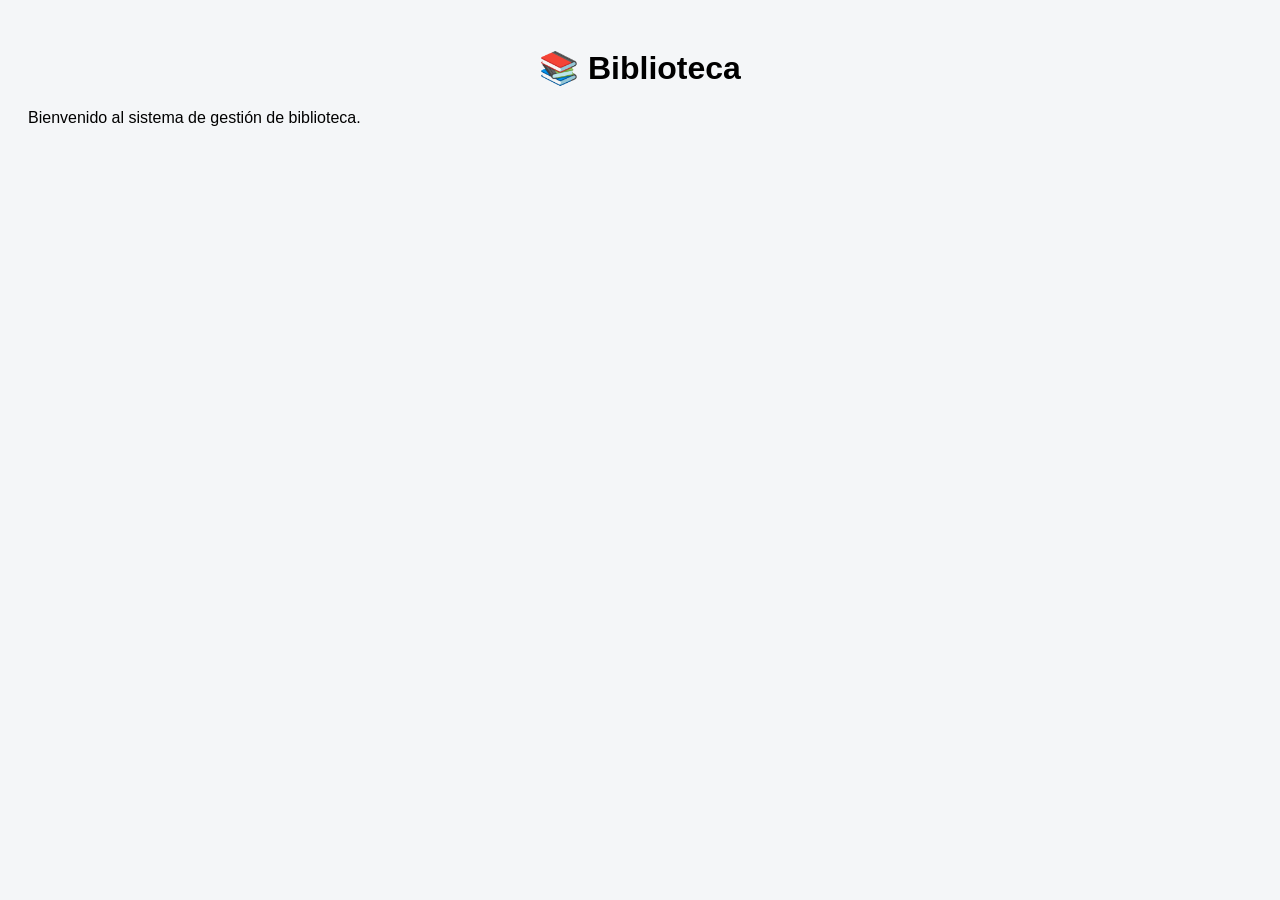
==== src/main/resources/static/index.html @ 1b9535b3 "Creación de interfaz web para interacción con la API" ====
<!DOCTYPE html>
<html lang="es">
<head>
    <meta charset="UTF-8">
    <title>Biblioteca API - Interfaz</title>
    <link rel="stylesheet" href="style.css">
</head>
<body>

<div id="login-area" style="position:absolute; top:10px; right:10px;"></div>

<h1>📚 Biblioteca</h1>
<p>Bienvenido al sistema de gestión de biblioteca.</p>

<script src="app.js"></script>
</body>

</html>
---- src/main/resources/static/style.css ----
body {
    font-family: Arial, sans-serif;
    background: #f4f6f8;
    padding: 20px;
}

h1 {
    text-align: center;
}

section {
    background: white;
    padding: 15px;
    margin-bottom: 20px;
    border-radius: 5px;
}

input {
    margin: 5px;
    padding: 5px;
}

button {
    padding: 6px 12px;
    cursor: pointer;
}

table {
    width: 100%;
    border-collapse: collapse;
}

th, td {
    border: 1px solid #ddd;
    padding: 8px;
}
.disponible {
    color: green;
    font-weight: bold;
}

.prestado {
    color: red;
    font-weight: bold;
}
.error {
    color: crimson;
    font-weight: bold;
}
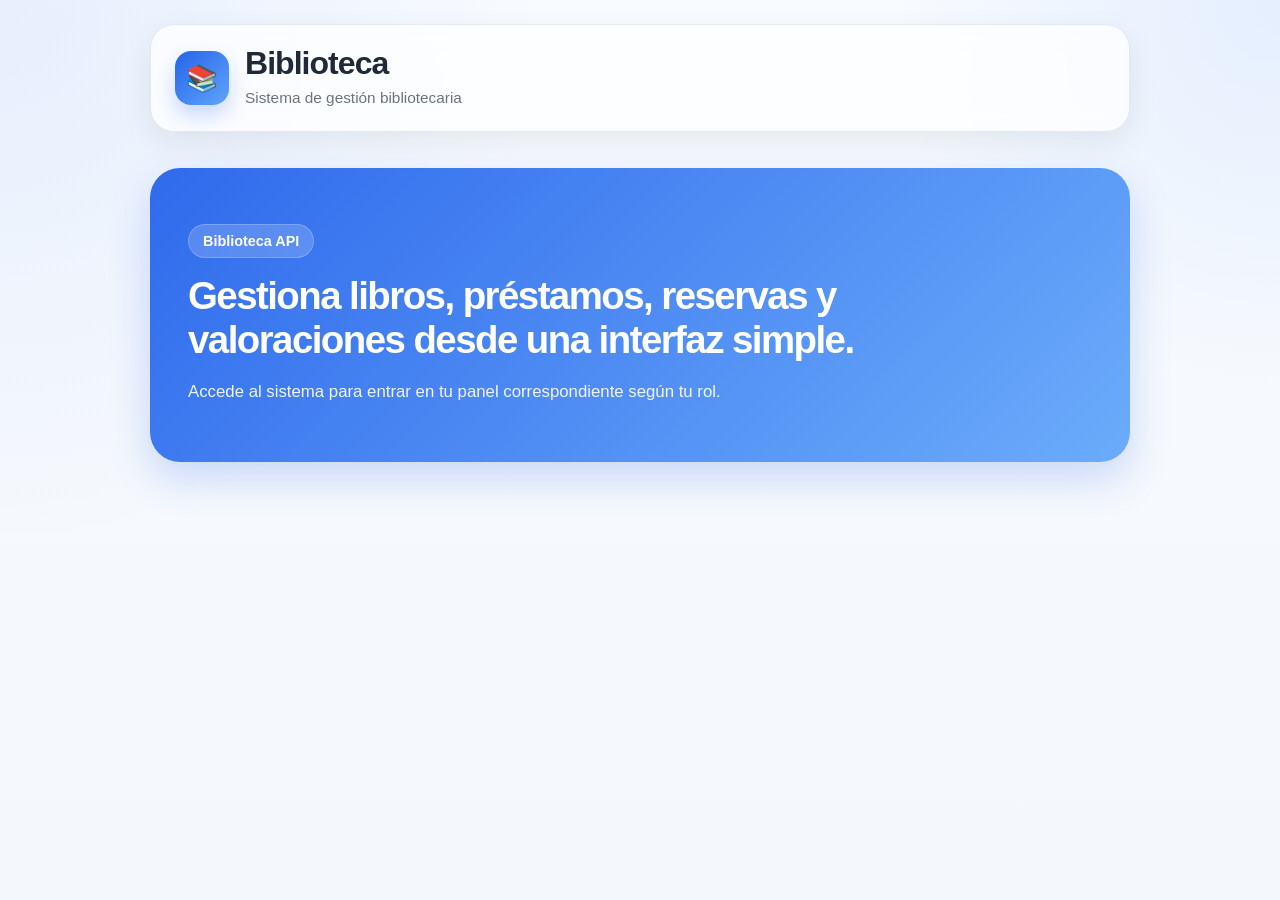
==== commit a63d2a2b: "Añadido recomendador de libros con IA y test unitarios" ====
--- a/src/main/resources/static/index.html
+++ b/src/main/resources/static/index.html
@@ -2,17 +2,35 @@
 <html lang="es">
 <head>
     <meta charset="UTF-8">
+    <meta name="viewport" content="width=device-width, initial-scale=1">
     <title>Biblioteca API - Interfaz</title>
     <link rel="stylesheet" href="style.css">
 </head>
-<body>
+<body class="page-home">
 
-<div id="login-area" style="position:absolute; top:10px; right:10px;"></div>
+<div class="page-shell centered-shell">
+    <header class="topbar topbar-home">
+        <div class="brand">
+            <div class="brand-icon">📚</div>
+            <div>
+                <h1>Biblioteca</h1>
+                <p class="subtitle">Sistema de gestión bibliotecaria</p>
+            </div>
+        </div>
+        <div id="login-area" class="login-area"></div>
+    </header>
 
-<h1>📚 Biblioteca</h1>
-<p>Bienvenido al sistema de gestión de biblioteca.</p>
+    <main class="hero-card">
+        <div class="hero-content">
+            <span class="hero-badge">Biblioteca API</span>
+            <h2>Gestiona libros, préstamos, reservas y valoraciones desde una interfaz simple.</h2>
+            <p>
+                Accede al sistema para entrar en tu panel correspondiente según tu rol.
+            </p>
+        </div>
+    </main>
+</div>
 
 <script src="app.js"></script>
 </body>
-
-</html>
+</html>
--- a/src/main/resources/static/style.css
+++ b/src/main/resources/static/style.css
@@ -1,49 +1,484 @@
+:root {
+    --bg: #f4f7fb;
+    --bg-soft: #eef3f9;
+    --surface: rgba(255, 255, 255, 0.92);
+    --surface-strong: #ffffff;
+    --text: #1f2937;
+    --text-soft: #6b7280;
+    --border: #dbe4ee;
+    --primary: #2563eb;
+    --primary-hover: #1d4ed8;
+    --shadow: 0 10px 30px rgba(15, 23, 42, 0.08);
+    --radius: 18px;
+    --radius-sm: 12px;
+    --success: #15803d;
+    --danger: #dc2626;
+    --warning: #d97706;
+}
+
+* {
+    box-sizing: border-box;
+}
+
+html {
+    scroll-behavior: smooth;
+}
+
 body {
-    font-family: Arial, sans-serif;
-    background: #f4f6f8;
-    padding: 20px;
-}
-
-h1 {
+    margin: 0;
+    font-family: Inter, Arial, sans-serif;
+    background:
+            radial-gradient(circle at top left, rgba(37, 99, 235, 0.08), transparent 35%),
+            radial-gradient(circle at top right, rgba(59, 130, 246, 0.10), transparent 25%),
+            linear-gradient(180deg, #f8fbff 0%, var(--bg) 100%);
+    color: var(--text);
+    min-height: 100vh;
+    padding: 24px;
+}
+
+.page-shell {
+    max-width: 1280px;
+    margin: 0 auto;
+}
+
+.centered-shell {
+    max-width: 980px;
+}
+
+.topbar {
+    display: flex;
+    justify-content: space-between;
+    align-items: center;
+    gap: 16px;
+    margin-bottom: 28px;
+    padding: 20px 24px;
+    border: 1px solid rgba(219, 228, 238, 0.8);
+    background: rgba(255, 255, 255, 0.72);
+    backdrop-filter: blur(10px);
+    border-radius: 24px;
+    box-shadow: var(--shadow);
+}
+
+.topbar-home {
+    margin-bottom: 36px;
+}
+
+.brand {
+    display: flex;
+    align-items: center;
+    gap: 16px;
+}
+
+.brand h1 {
+    margin: 0;
+    font-size: 2rem;
+    letter-spacing: -0.03em;
+}
+
+.subtitle {
+    margin: 4px 0 0;
+    color: var(--text-soft);
+    font-size: 0.96rem;
+}
+
+.brand-icon {
+    width: 54px;
+    height: 54px;
+    border-radius: 16px;
+    display: grid;
+    place-items: center;
+    font-size: 1.6rem;
+    background: linear-gradient(135deg, #2563eb, #60a5fa);
+    color: white;
+    box-shadow: 0 10px 20px rgba(37, 99, 235, 0.24);
+}
+
+.brand-icon.large {
+    width: 72px;
+    height: 72px;
+    font-size: 2rem;
+    margin: 0 auto 12px;
+}
+
+.login-area {
+    display: flex;
+    align-items: center;
+    gap: 10px;
+    flex-wrap: wrap;
+    color: var(--text-soft);
+    font-size: 0.95rem;
+    text-align: right;
+}
+
+.login-area a {
+    text-decoration: none;
+    color: var(--primary);
+    font-weight: 600;
+}
+
+.dashboard-grid {
+    display: grid;
+    grid-template-columns: repeat(auto-fit, minmax(320px, 1fr));
+    gap: 22px;
+    align-items: start;
+}
+
+.card {
+    background: var(--surface);
+    border: 1px solid rgba(219, 228, 238, 0.9);
+    border-radius: var(--radius);
+    padding: 22px;
+    box-shadow: var(--shadow);
+    backdrop-filter: blur(6px);
+}
+
+.card-full {
+    grid-column: 1 / -1;
+}
+
+.card-header {
+    margin-bottom: 18px;
+}
+
+.card-header h2 {
+    margin: 0 0 6px;
+    font-size: 1.2rem;
+    letter-spacing: -0.02em;
+}
+
+.card-header p {
+    margin: 0;
+    color: var(--text-soft);
+    font-size: 0.95rem;
+    line-height: 1.5;
+}
+
+.card-header-row {
+    display: flex;
+    justify-content: space-between;
+    align-items: flex-start;
+    gap: 16px;
+}
+
+.hero-card {
+    background: linear-gradient(135deg, rgba(37, 99, 235, 0.95), rgba(96, 165, 250, 0.92));
+    color: white;
+    border-radius: 30px;
+    padding: 56px 38px;
+    box-shadow: 0 16px 40px rgba(37, 99, 235, 0.22);
+}
+
+.hero-content {
+    max-width: 760px;
+}
+
+.hero-content h2 {
+    margin: 0 0 16px;
+    font-size: clamp(1.8rem, 3vw, 3rem);
+    line-height: 1.15;
+    letter-spacing: -0.04em;
+}
+
+.hero-content p {
+    margin: 0;
+    font-size: 1.05rem;
+    line-height: 1.7;
+    color: rgba(255, 255, 255, 0.92);
+}
+
+.hero-badge {
+    display: inline-block;
+    margin-bottom: 16px;
+    padding: 8px 14px;
+    border-radius: 999px;
+    background: rgba(255, 255, 255, 0.18);
+    border: 1px solid rgba(255, 255, 255, 0.2);
+    font-size: 0.9rem;
+    font-weight: 600;
+}
+
+.auth-page {
+    display: grid;
+    place-items: center;
+    padding: 24px;
+}
+
+.auth-shell {
+    width: 100%;
+    max-width: 460px;
+}
+
+.auth-card {
+    background: rgba(255, 255, 255, 0.94);
+    border: 1px solid rgba(219, 228, 238, 0.95);
+    border-radius: 28px;
+    padding: 32px;
+    box-shadow: 0 16px 40px rgba(15, 23, 42, 0.10);
+    backdrop-filter: blur(8px);
+}
+
+.auth-brand {
     text-align: center;
-}
-
-section {
+    margin-bottom: 26px;
+}
+
+.auth-brand h1 {
+    margin: 0 0 6px;
+    font-size: 2rem;
+}
+
+.auth-brand p {
+    margin: 0;
+    color: var(--text-soft);
+}
+
+.auth-section h2 {
+    margin: 0 0 18px;
+    font-size: 1.15rem;
+}
+
+.auth-form {
+    display: flex;
+    flex-direction: column;
+    gap: 12px;
+}
+
+.auth-link {
+    margin-top: 18px;
+    text-align: center;
+    color: var(--text-soft);
+}
+
+.auth-link a {
+    color: var(--primary);
+    text-decoration: none;
+    font-weight: 600;
+}
+
+.form-grid {
+    display: grid;
+    gap: 12px;
+}
+
+.inline-form {
+    display: flex;
+    gap: 10px;
+    flex-wrap: wrap;
+    align-items: center;
+}
+
+.actions {
+    margin-top: 16px;
+    display: flex;
+    gap: 10px;
+    flex-wrap: wrap;
+}
+
+.actions-row {
+    align-items: center;
+}
+
+input,
+select,
+textarea {
+    width: 100%;
+    border: 1px solid var(--border);
+    background: #f9fbfd;
+    color: var(--text);
+    padding: 12px 14px;
+    border-radius: 12px;
+    outline: none;
+    transition: 0.2s ease;
+    font: inherit;
+}
+
+.inline-form input {
+    flex: 1 1 220px;
+}
+
+textarea {
+    min-height: 110px;
+    resize: vertical;
+}
+
+input::placeholder,
+textarea::placeholder {
+    color: #9aa6b2;
+}
+
+input:focus,
+select:focus,
+textarea:focus {
+    border-color: rgba(37, 99, 235, 0.45);
+    box-shadow: 0 0 0 4px rgba(37, 99, 235, 0.10);
     background: white;
-    padding: 15px;
-    margin-bottom: 20px;
-    border-radius: 5px;
-}
-
-input {
-    margin: 5px;
-    padding: 5px;
 }
 
 button {
-    padding: 6px 12px;
+    border: none;
+    border-radius: 12px;
+    padding: 12px 16px;
+    background: linear-gradient(135deg, var(--primary), #3b82f6);
+    color: white;
+    font-weight: 600;
+    font: inherit;
     cursor: pointer;
+    transition: transform 0.15s ease, box-shadow 0.15s ease, background 0.15s ease;
+    box-shadow: 0 8px 18px rgba(37, 99, 235, 0.18);
+}
+
+button:hover {
+    transform: translateY(-1px);
+    background: linear-gradient(135deg, var(--primary-hover), #2563eb);
+}
+
+button:active {
+    transform: translateY(0);
+}
+
+.result-box {
+    margin-top: 16px;
+    background: var(--bg-soft);
+    border: 1px solid var(--border);
+    border-radius: 14px;
+    padding: 16px;
+    min-height: 56px;
+}
+
+.result-box:empty {
+    display: none;
+}
+
+.table-wrap {
+    overflow-x: auto;
+    border: 1px solid var(--border);
+    border-radius: 14px;
+    background: white;
 }
 
 table {
     width: 100%;
     border-collapse: collapse;
-}
-
-th, td {
-    border: 1px solid #ddd;
-    padding: 8px;
-}
+    min-width: 520px;
+}
+
+thead {
+    background: #eff6ff;
+}
+
+th,
+td {
+    padding: 14px 16px;
+    text-align: left;
+    border-bottom: 1px solid #e7eef6;
+}
+
+th {
+    font-size: 0.92rem;
+    color: #334155;
+}
+
+tbody tr:hover {
+    background: #f8fbff;
+}
+
+tbody tr:last-child td {
+    border-bottom: none;
+}
+
+.valoracion,
+.reserva-item,
+.ranking-item,
+.prestamo-item {
+    background: white;
+    border: 1px solid var(--border);
+    border-radius: 14px;
+    padding: 14px;
+    margin-bottom: 12px;
+    box-shadow: 0 4px 14px rgba(15, 23, 42, 0.04);
+}
+
+.valoracion strong,
+.reserva-item strong,
+.ranking-item strong,
+.prestamo-item strong {
+    display: block;
+    margin-bottom: 8px;
+    font-size: 1rem;
+}
+
+.recomendacion-box {
+    white-space: pre-wrap;
+    line-height: 1.7;
+}
+
 .disponible {
-    color: green;
-    font-weight: bold;
+    color: var(--success);
+    font-weight: 700;
 }
 
 .prestado {
-    color: red;
-    font-weight: bold;
-}
+    color: var(--danger);
+    font-weight: 700;
+}
+
 .error {
     color: crimson;
     font-weight: bold;
 }
+
+hr {
+    border: none;
+    border-top: 1px solid var(--border);
+    margin: 14px 0;
+}
+
+p {
+    line-height: 1.6;
+}
+
+a {
+    color: var(--primary);
+}
+
+@media (max-width: 900px) {
+    .topbar,
+    .card-header-row {
+        flex-direction: column;
+        align-items: stretch;
+    }
+
+    .login-area {
+        text-align: left;
+    }
+}
+
+@media (max-width: 640px) {
+    body {
+        padding: 14px;
+    }
+
+    .topbar,
+    .card,
+    .auth-card {
+        padding: 18px;
+    }
+
+    .brand h1 {
+        font-size: 1.6rem;
+    }
+
+    .hero-card {
+        padding: 34px 22px;
+        border-radius: 24px;
+    }
+
+    .inline-form {
+        flex-direction: column;
+        align-items: stretch;
+    }
+
+    table {
+        min-width: 460px;
+    }
+}
